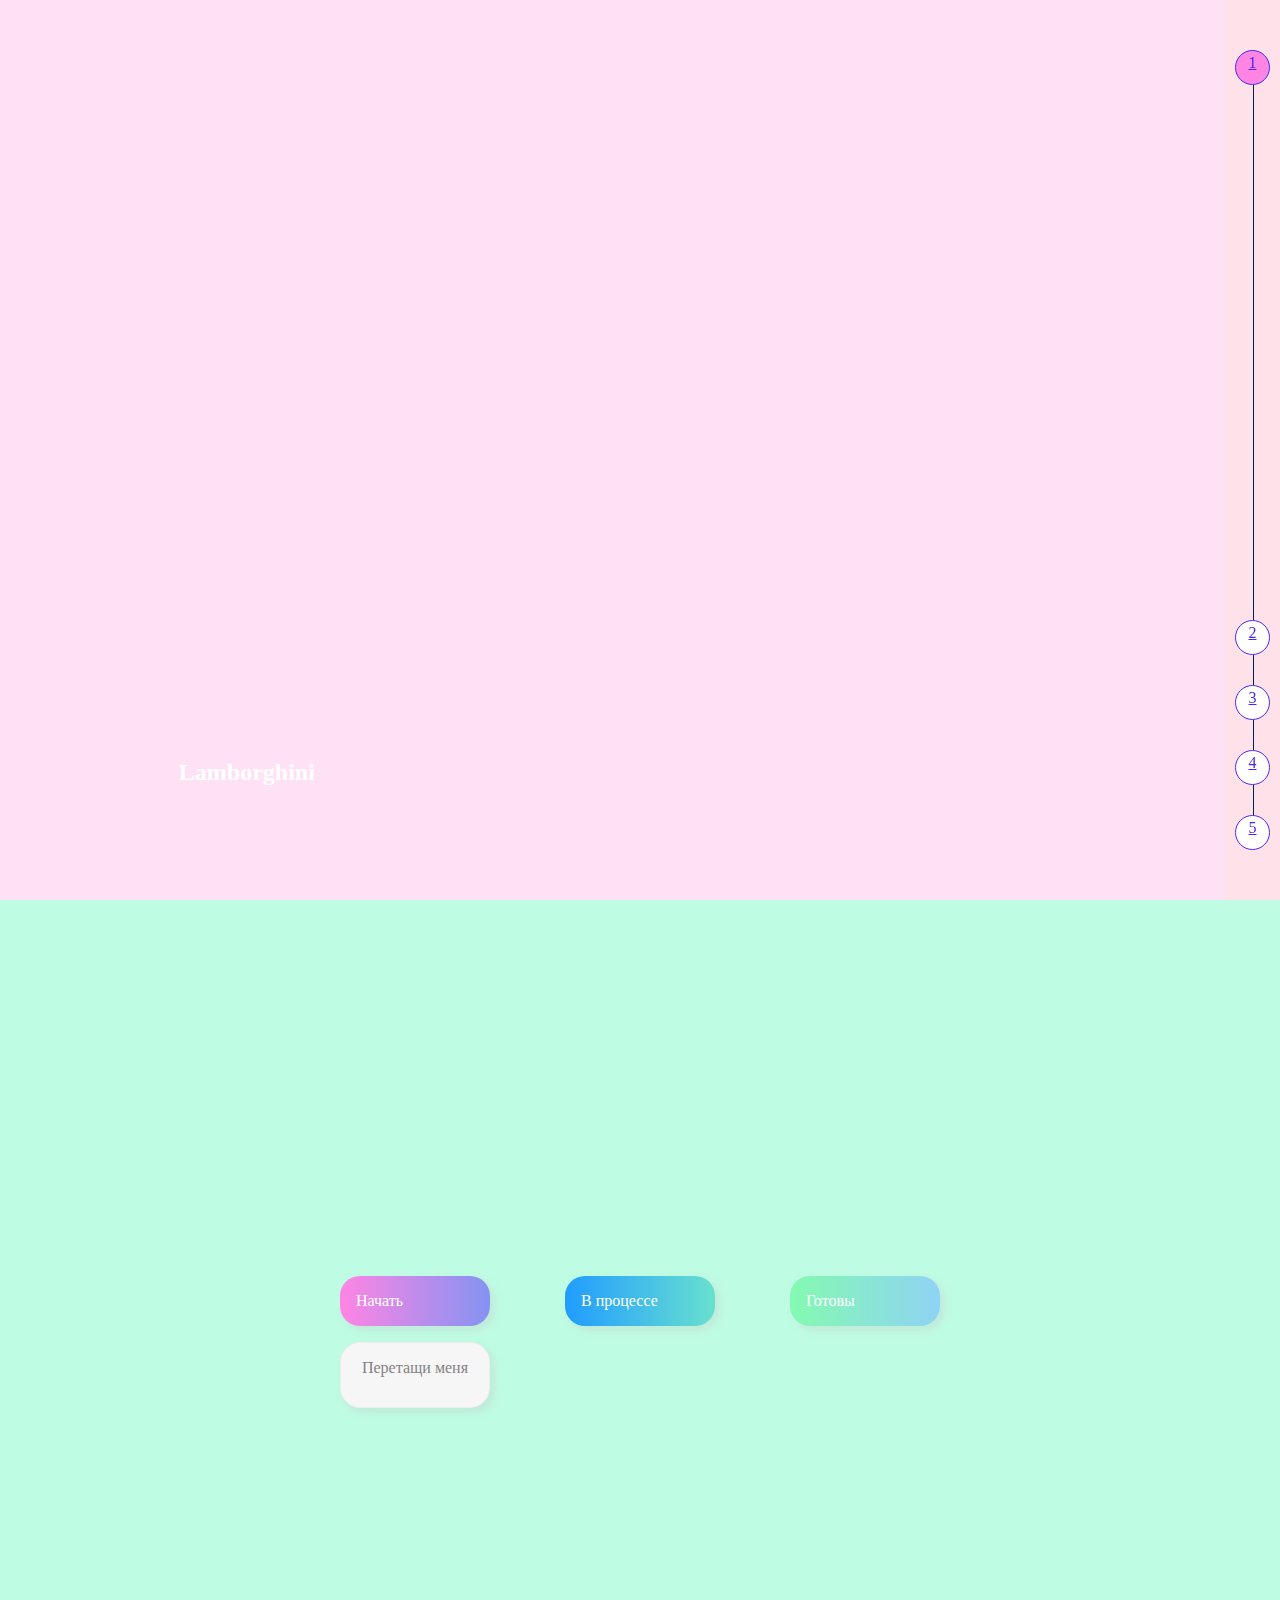
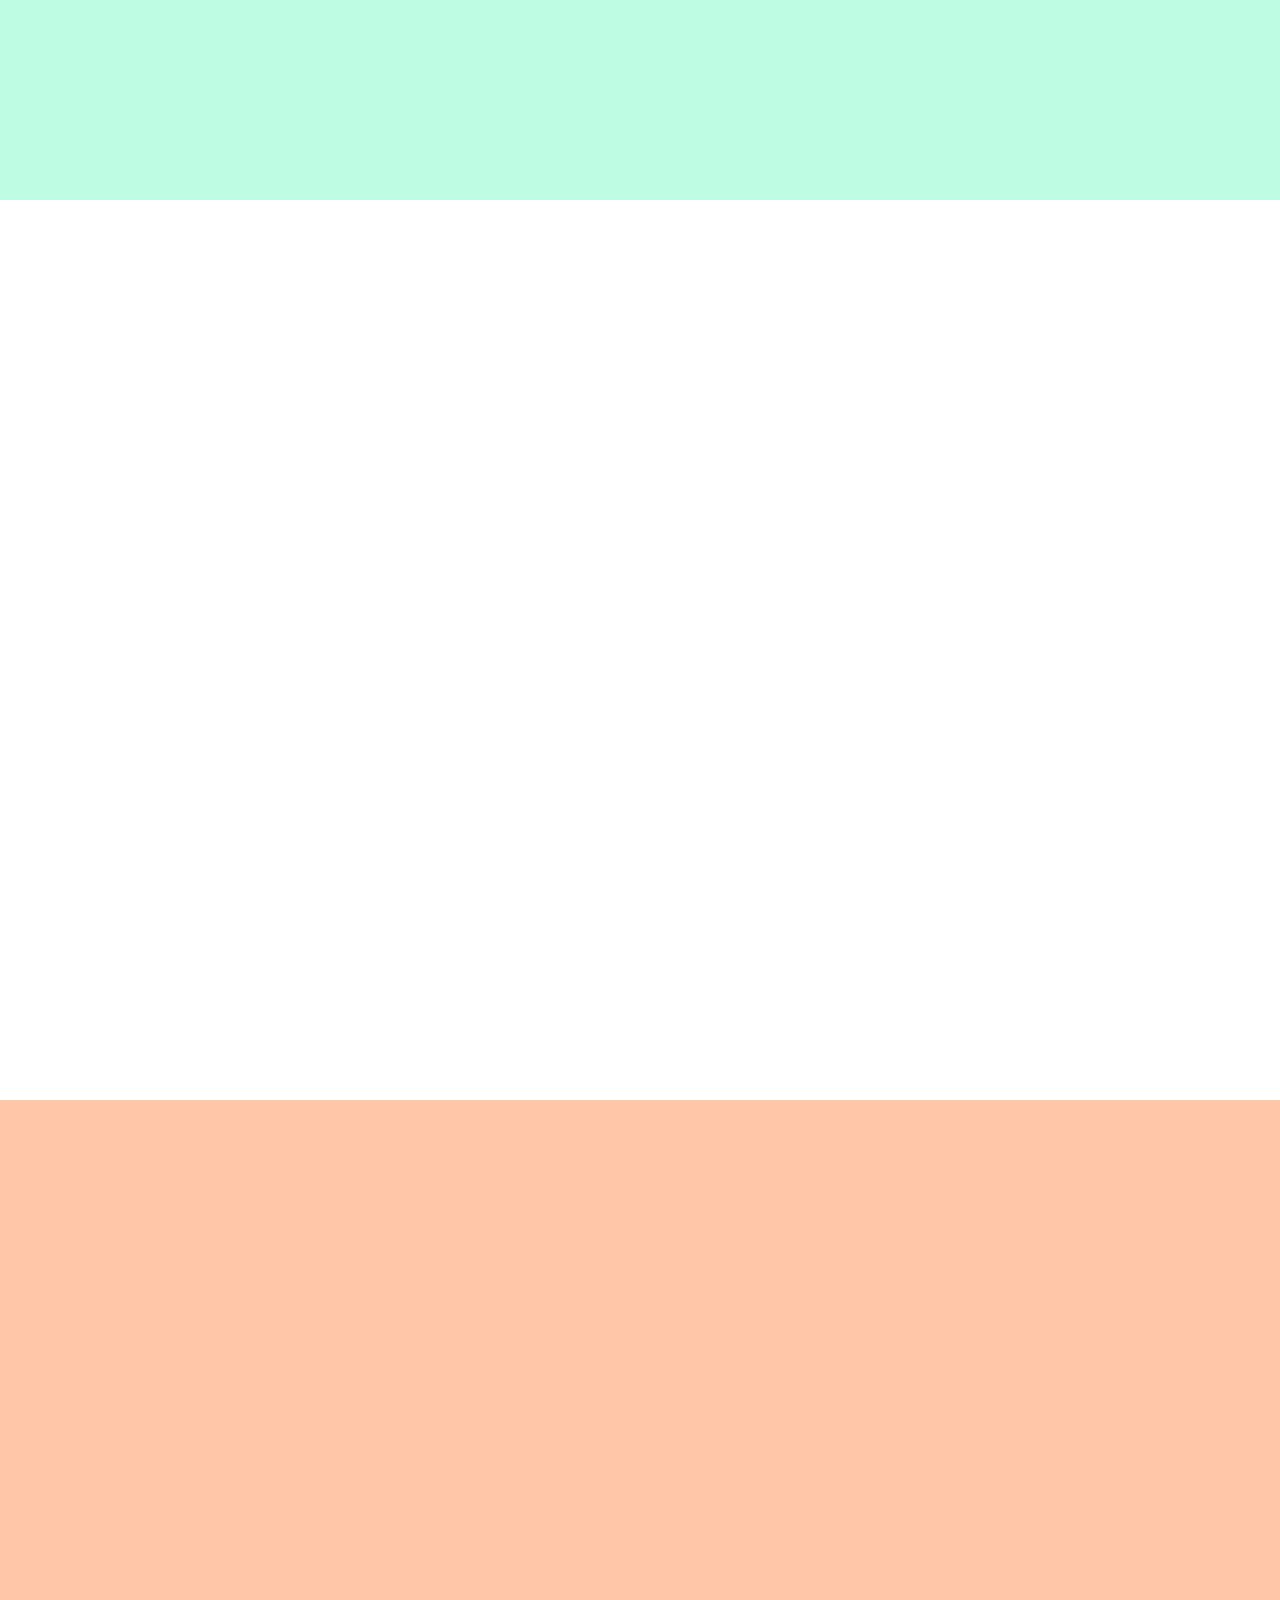
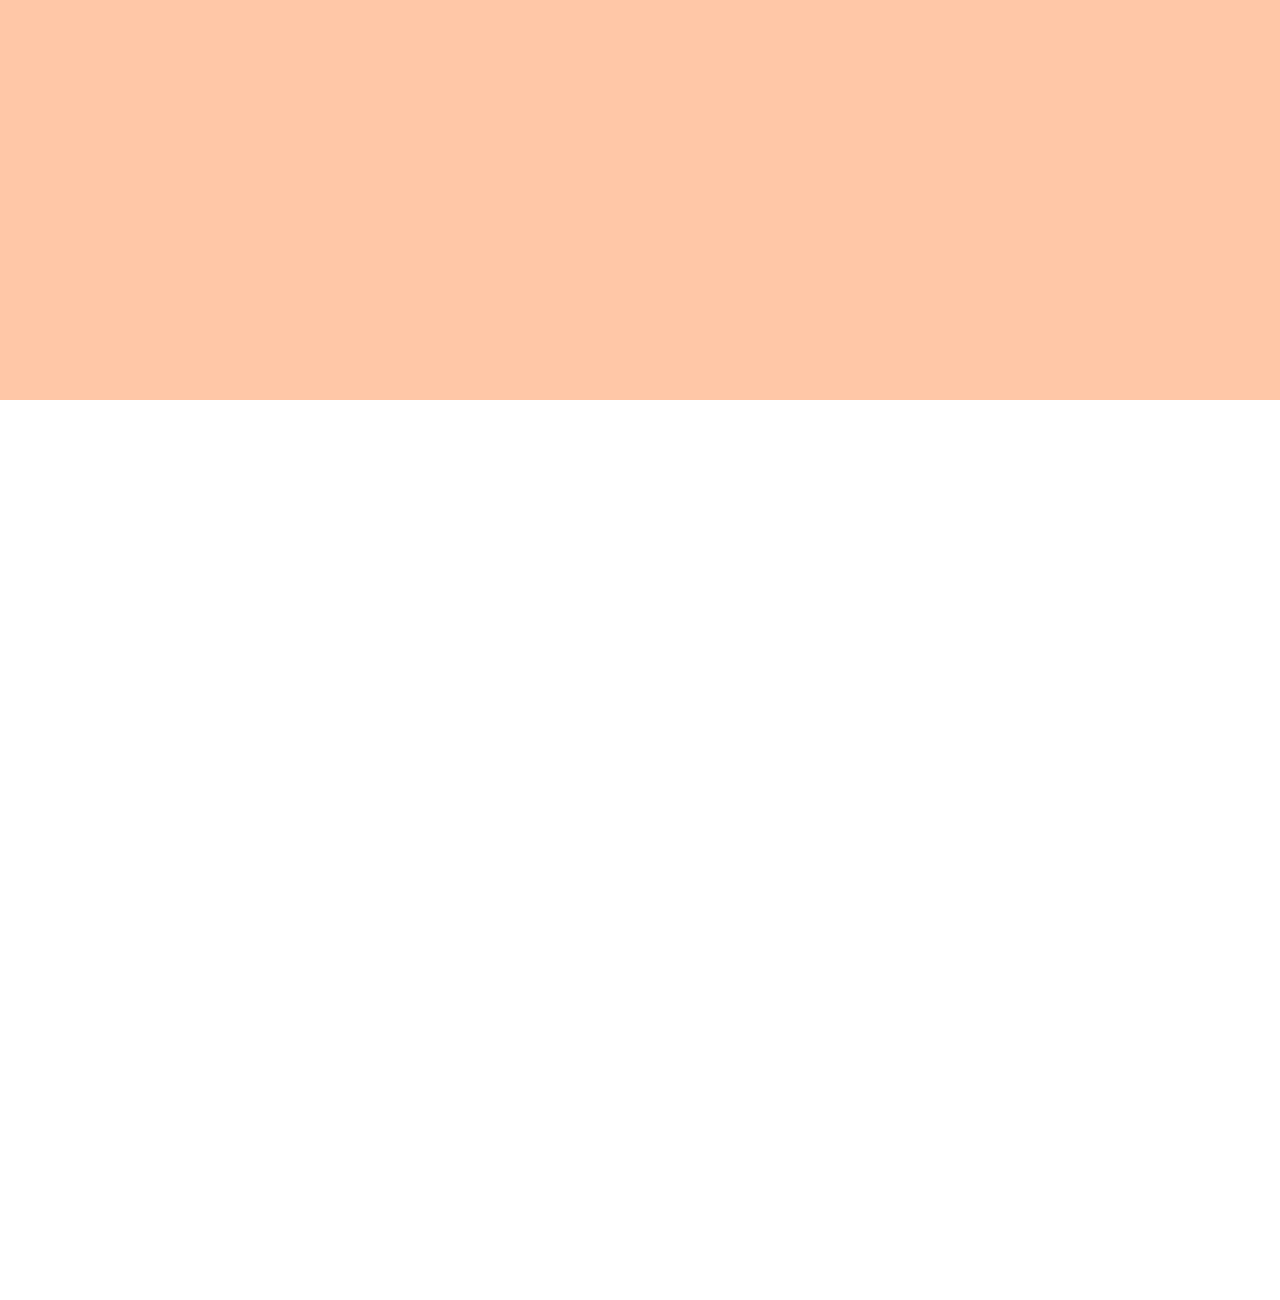
==== index.html @ 7d10bb73 "add new section" ====
<!DOCTYPE html>
<html lang="en">
<head>
    <meta charset="UTF-8">
    <meta http-equiv="X-UA-Compatible" content="IE=edge">
    <meta name="viewport" content="width=device-width, initial-scale=1.0">
    <link rel="stylesheet" href="./assets/css/main.min.css" />
    <title>Document</title>
</head>
<body>
    <main>
        <aside>
            <div class="dots-wrap">
            </div>
        </aside>
        <section data-name="Cards" class="section section--slides">
            <div class="slides">
                <div class="container">
                    <div class="slides-wrap">
                    <div class="slide"
                        style="background-image: url('https://images.unsplash.com/photo-1583121274602-3e2820c69888?ixid=MnwxMjA3fDB8MHxwaG90by1wYWdlfHx8fGVufDB8fHx8&ixlib=rb-1.2.1&auto=format&fit=crop&w=1650&q=80');">
                        <h3>Ferrari</h3>
                    </div>
                    <div class="slide active" style="
                        background-image: url('https://images.unsplash.com/photo-1573950940509-d924ee3fd345?ixlib=rb-1.2.1&ixid=MnwxMjA3fDB8MHxwaG90by1wYWdlfHx8fGVufDB8fHx8&auto=format&fit=crop&w=1696&q=80');
                    ">
                        <h3>Lamborghini</h3>
                    </div>
                    <div class="slide" style="
                        background-image: url('https://images.unsplash.com/photo-1492144534655-ae79c964c9d7?ixlib=rb-1.2.1&ixid=MnwxMjA3fDB8MHxwaG90by1wYWdlfHx8fGVufDB8fHx8&auto=format&fit=crop&w=1694&q=80');
                    ">
                        <h3>Camaro</h3>
                    </div>
                    <div class="slide" style="
                        background-image: url('https://images.unsplash.com/photo-1535732820275-9ffd998cac22?ixlib=rb-1.2.1&ixid=MnwxMjA3fDB8MHxwaG90by1wYWdlfHx8fGVufDB8fHx8&auto=format&fit=crop&w=1650&q=80');
                    ">
                        <h3>Aston</h3>
                    </div>
                    <div class="slide" style="
                        background-image: url('https://images.unsplash.com/photo-1554744512-d6c603f27c54?ixid=MnwxMjA3fDB8MHxwaG90by1wYWdlfHx8fGVufDB8fHx8&ixlib=rb-1.2.1&auto=format&fit=crop&w=1650&q=80');
                    ">
                        <h3>Tesla</h3>
                    </div>
                    </div> 
                </div>
            </div>
            
        </section>
        <section data-name="Drag & Drop" class="section section--drag-n-drop">
            <div class="container">
            <div>
                <div class="row">
                    <div class="col-header start">Начать</div>
                    <div class="col-header progress">В процессе</div>
                    <div class="col-header done">Готовы</div>
                </div>
        
                <div class="row">
                <div class="placeholder">
                    <div class="item" draggable="true">Перетащи меня</div>
                </div>
                <div class="placeholder"></div>
                <div class="placeholder"></div>
                </div>
                
            </div>
            </div>
        </section>
        <section data-name="Board Game" class="section section--board">
            <div class="container" id="board"></div>
        </section>
        <section data-name="Game 1" class="section section--game">

        </section>
        <section data-name="Game 2" class="section">

        </section>
    </main>
    <script src="./assets/js/main.js"></script>
</body>
</html>
---- assets/css/main.min.css ----
@import url("https://fonts.googleapis.com/css?family=Muli&display=swap");*,*::before,*::after{-webkit-box-sizing:border-box;box-sizing:border-box}ul[class],ol[class]{padding:0}body,h1,h2,h3,h4,p,ul[class],ol[class],li,figure,figcaption,blockquote,dl,dd{margin:0}body{min-height:100vh;scroll-behavior:smooth;text-rendering:optimizeSpeed;line-height:1.5}ul[class],ol[class]{list-style:none}a:not([class]){text-decoration-skip-ink:auto}img{max-width:100%;display:block}article>*+*{margin-top:1em}input,button,textarea,select{font:inherit}@media (prefers-reduced-motion: reduce){*{-webkit-animation-duration:0.01ms !important;animation-duration:0.01ms !important;-webkit-animation-iteration-count:1 !important;animation-iteration-count:1 !important;-webkit-transition-duration:0.01ms !important;transition-duration:0.01ms !important;scroll-behavior:auto !important}}aside{position:fixed;right:0;top:0;bottom:0;z-index:100;background-color:#ffe3e3a1}.dots-wrap{display:-webkit-box;display:-ms-flexbox;display:flex;-webkit-box-orient:vertical;-webkit-box-direction:normal;-ms-flex-direction:column;flex-direction:column;height:100%;padding:50px 10px;-webkit-transition:all 500ms ease;transition:all 500ms ease}.dots-wrap span{display:none;-webkit-transition:all 0.3s ease-in;transition:all 0.3s ease-in;position:absolute;left:45px}.dots-wrap:hover{min-width:200px}.dots-wrap:hover span{display:-webkit-box;display:-ms-flexbox;display:flex}.dot{-webkit-transition:all 500ms ease;transition:all 500ms ease;margin-bottom:30px;position:relative}.dot:after{content:"";position:absolute;height:calc(100% - 5px);width:1px;left:18px;background-color:#022057}.dot:last-child{margin-bottom:0;width:35px;height:35px;position:relative;display:-webkit-box;display:-ms-flexbox;display:flex;-webkit-box-align:end;-ms-flex-align:end;align-items:flex-end;-webkit-box-pack:center;-ms-flex-pack:center;justify-content:center}.dot:last-child:after{height:calc(100% - 35px);top:0}.dot.active{-webkit-box-flex:1;-ms-flex:1;flex:1}.dot.active a{background-color:#ff85e4}.dot:hover{cursor:pointer}.dot a{display:-webkit-box;display:-ms-flexbox;display:flex;-webkit-box-orient:vertical;-webkit-box-direction:normal;-ms-flex-direction:column;flex-direction:column;-webkit-box-align:center;-ms-flex-align:center;align-items:center;color:#4b26f3;width:35px;height:35px;background-color:#fff;border:1px solid #4b26f3;border-radius:50px}.slides{width:100%}.slides-wrap{width:100%;display:-webkit-box;display:-ms-flexbox;display:flex;padding:0 20px}.slide{height:80vh;border-radius:20px;margin:10px;cursor:pointer;color:#fff;-webkit-box-flex:1;-ms-flex:1;flex:1;background-size:cover;background-position:center;background-repeat:no-repeat;position:relative;-webkit-transition:all 500ms ease-in-out;transition:all 500ms ease-in-out}.slide h3{position:absolute;font-size:24px;bottom:20px;left:20px;margin:0;opacity:0}.slide.active{-webkit-box-flex:10;-ms-flex:10;flex:10}.slide.active h3{opacity:1;-webkit-transition:opacity 0.3s ease-in 0.4s;transition:opacity 0.3s ease-in 0.4s}.row{display:-webkit-box;display:-ms-flexbox;display:flex;width:600px;-webkit-box-pack:justify;-ms-flex-pack:justify;justify-content:space-between;margin-bottom:1rem}.col-header{width:150px;-webkit-box-shadow:4px 4px 9px rgba(198,198,198,0.36);box-shadow:4px 4px 9px rgba(198,198,198,0.36);border-radius:20px;padding:0.8rem 1rem;color:#fff}.item{width:150px;height:66px;border:1px solid #eee;-webkit-box-shadow:4px 4px 9px rgba(198,198,198,0.36);box-shadow:4px 4px 9px rgba(198,198,198,0.36);border-radius:20px;background:#f7f6f7;padding:0.8rem 1rem;color:#828282;text-align:center;cursor:-webkit-grab;cursor:grab}.item:active{cursor:-webkit-grabbing;cursor:grabbing}.placeholder{width:150px;height:66px}.start{background:-webkit-gradient(linear, left top, right top, from(#ff85e4), color-stop(179.25%, #229efd));background:linear-gradient(90deg, #ff85e4 0%, #229efd 179.25%)}.progress{background:-webkit-gradient(linear, left top, right top, from(#209cff), to(#68e0cf));background:linear-gradient(90deg, #209cff 0%, #68e0cf 100%)}.done{background:-webkit-gradient(linear, left top, right top, from(#84fab0), to(#8fd3f4));background:linear-gradient(90deg, #84fab0 0%, #8fd3f4 100%)}.item.active{border:2px solid #d6aeae}.hide{display:none}.hovered{border:1px dashed #111;border-radius:20px}html{height:100%;scroll-behavior:smooth;scroll-snap-type:y mandatory;-ms-scroll-snap-type:mandatory}body{position:relative;padding:0;margin:0;min-width:320px}.container{max-width:95%;margin:auto}.section{display:-webkit-box;display:-ms-flexbox;display:flex;-webkit-box-align:center;-ms-flex-align:center;align-items:center;-webkit-box-pack:center;-ms-flex-pack:center;justify-content:center;scroll-snap-align:start;scroll-snap-stop:always;width:100%;height:100vh}.section--slides{background-color:rgba(255,179,230,0.39)}.section--drag-n-drop{background-color:rgba(110,248,195,0.445)}.section--slider{background-color:rgba(230,147,255,0.432)}.section--game{background-color:rgba(255,161,107,0.596)}
/*# sourceMappingURL=main.min.css.map */
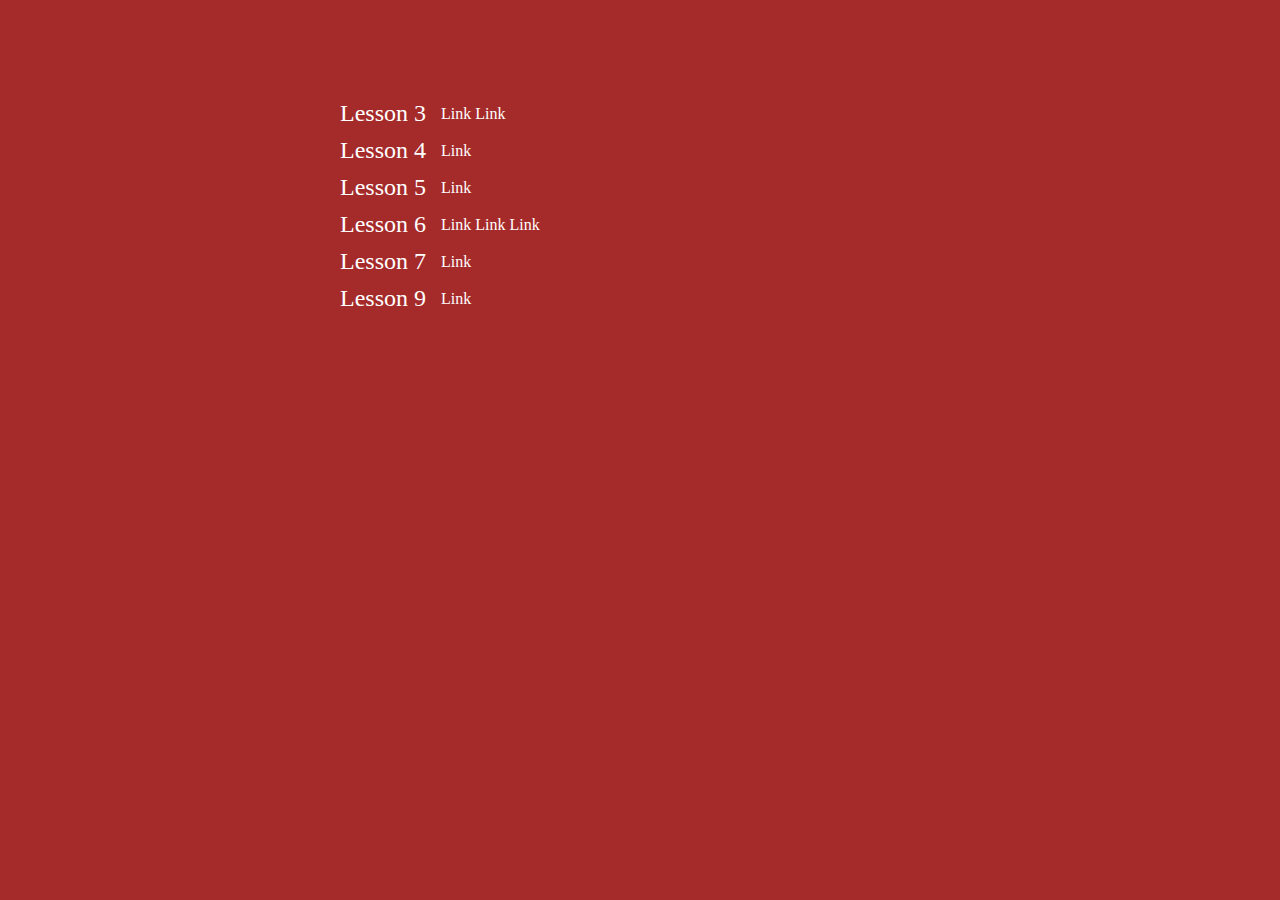
==== commit a25ac54d: "add main navigation" ====
--- a/index.html
+++ b/index.html
@@ -1,81 +1,58 @@
 <!DOCTYPE html>
 <html lang="en">
+
 <head>
     <meta charset="UTF-8">
     <meta http-equiv="X-UA-Compatible" content="IE=edge">
     <meta name="viewport" content="width=device-width, initial-scale=1.0">
-    <link rel="stylesheet" href="./assets/css/main.min.css" />
-    <title>Document</title>
+    <title>Homeworks</title>
+    <link rel="stylesheet" href="/styles.css">
 </head>
+
 <body>
     <main>
-        <aside>
-            <div class="dots-wrap">
-            </div>
-        </aside>
-        <section data-name="Cards" class="section section--slides">
-            <div class="slides">
-                <div class="container">
-                    <div class="slides-wrap">
-                    <div class="slide"
-                        style="background-image: url('https://images.unsplash.com/photo-1583121274602-3e2820c69888?ixid=MnwxMjA3fDB8MHxwaG90by1wYWdlfHx8fGVufDB8fHx8&ixlib=rb-1.2.1&auto=format&fit=crop&w=1650&q=80');">
-                        <h3>Ferrari</h3>
-                    </div>
-                    <div class="slide active" style="
-                        background-image: url('https://images.unsplash.com/photo-1573950940509-d924ee3fd345?ixlib=rb-1.2.1&ixid=MnwxMjA3fDB8MHxwaG90by1wYWdlfHx8fGVufDB8fHx8&auto=format&fit=crop&w=1696&q=80');
-                    ">
-                        <h3>Lamborghini</h3>
-                    </div>
-                    <div class="slide" style="
-                        background-image: url('https://images.unsplash.com/photo-1492144534655-ae79c964c9d7?ixlib=rb-1.2.1&ixid=MnwxMjA3fDB8MHxwaG90by1wYWdlfHx8fGVufDB8fHx8&auto=format&fit=crop&w=1694&q=80');
-                    ">
-                        <h3>Camaro</h3>
-                    </div>
-                    <div class="slide" style="
-                        background-image: url('https://images.unsplash.com/photo-1535732820275-9ffd998cac22?ixlib=rb-1.2.1&ixid=MnwxMjA3fDB8MHxwaG90by1wYWdlfHx8fGVufDB8fHx8&auto=format&fit=crop&w=1650&q=80');
-                    ">
-                        <h3>Aston</h3>
-                    </div>
-                    <div class="slide" style="
-                        background-image: url('https://images.unsplash.com/photo-1554744512-d6c603f27c54?ixid=MnwxMjA3fDB8MHxwaG90by1wYWdlfHx8fGVufDB8fHx8&ixlib=rb-1.2.1&auto=format&fit=crop&w=1650&q=80');
-                    ">
-                        <h3>Tesla</h3>
-                    </div>
-                    </div> 
+        <div class="lesson-wrap">
+            <div class="lesson">
+                <div class="lesson-name">Lesson 3</div>
+                <div class="lesson-link">
+                    <a href="./FL18_HW3/homework/task1.html">Link</a>
+                    <a href="./FL18_HW3/homework/task2.html">Link</a>
                 </div>
             </div>
-            
-        </section>
-        <section data-name="Drag & Drop" class="section section--drag-n-drop">
-            <div class="container">
-            <div>
-                <div class="row">
-                    <div class="col-header start">Начать</div>
-                    <div class="col-header progress">В процессе</div>
-                    <div class="col-header done">Готовы</div>
+            <div class="lesson">
+                <div class="lesson-name">Lesson 4</div>
+                <div class="lesson-link">
+                    <a href="./FL18_HW4/homework/index.html">Link</a>
                 </div>
-        
-                <div class="row">
-                <div class="placeholder">
-                    <div class="item" draggable="true">Перетащи меня</div>
+            </div>
+            <div class="lesson">
+                <div class="lesson-name">Lesson 5</div>
+                <div class="lesson-link">
+                    <a href="./FL18_HW5/homework/index.html">Link</a>
                 </div>
-                <div class="placeholder"></div>
-                <div class="placeholder"></div>
+            </div>
+            <div class="lesson">
+                <div class="lesson-name">Lesson 6</div>
+                <div class="lesson-link">
+                    <a href="./FL18_HW6/homework/page_1.html">Link</a>
+                    <a href="./FL18_HW6/homework/page_2.html">Link</a>
+                    <a href="./FL18_HW6/homework/page_3.html">Link</a>
                 </div>
-                
             </div>
+            <div class="lesson">
+                <div class="lesson-name">Lesson 7</div>
+                <div class="lesson-link">
+                    <a href="./FL18_HW7/homework/index.html">Link</a>
+                </div>
             </div>
-        </section>
-        <section data-name="Board Game" class="section section--board">
-            <div class="container" id="board"></div>
-        </section>
-        <section data-name="Game 1" class="section section--game">
+            <div class="lesson">
+                <div class="lesson-name">Lesson 9</div>
+                <div class="lesson-link">
+                    <a href="./FL18_HW9/homework/index.html">Link</a>
+                </div>
+            </div>
+        </div>
+    </main>
+</body>
 
-        </section>
-        <section data-name="Game 2" class="section">
-
-        </section>
-    </main>
-    <script src="./assets/js/main.js"></script>
-</body>
 </html>--- a/styles.css
+++ b/styles.css
@@ -0,0 +1,37 @@
+* {
+    padding: 0;
+    margin: 0;
+}
+
+body {
+    box-sizing: border-box;
+    background-color: brown;
+    font-family: "Menlo";
+    color: #fff;
+}
+
+.lesson-wrap {
+    max-width: 600px;
+    width: 100%;
+    margin: 100px auto 0;
+}
+
+.lesson {
+    display: flex;
+    align-items: center;
+    margin-bottom: 10px;
+}
+
+.lesson-name {
+    font-size: 24px;
+    margin-right: 15px;
+}
+
+.lesson-link a {
+    color: #fff;
+    text-decoration: none;
+}
+
+.lesson-link:hover {
+    cursor: pointer;
+}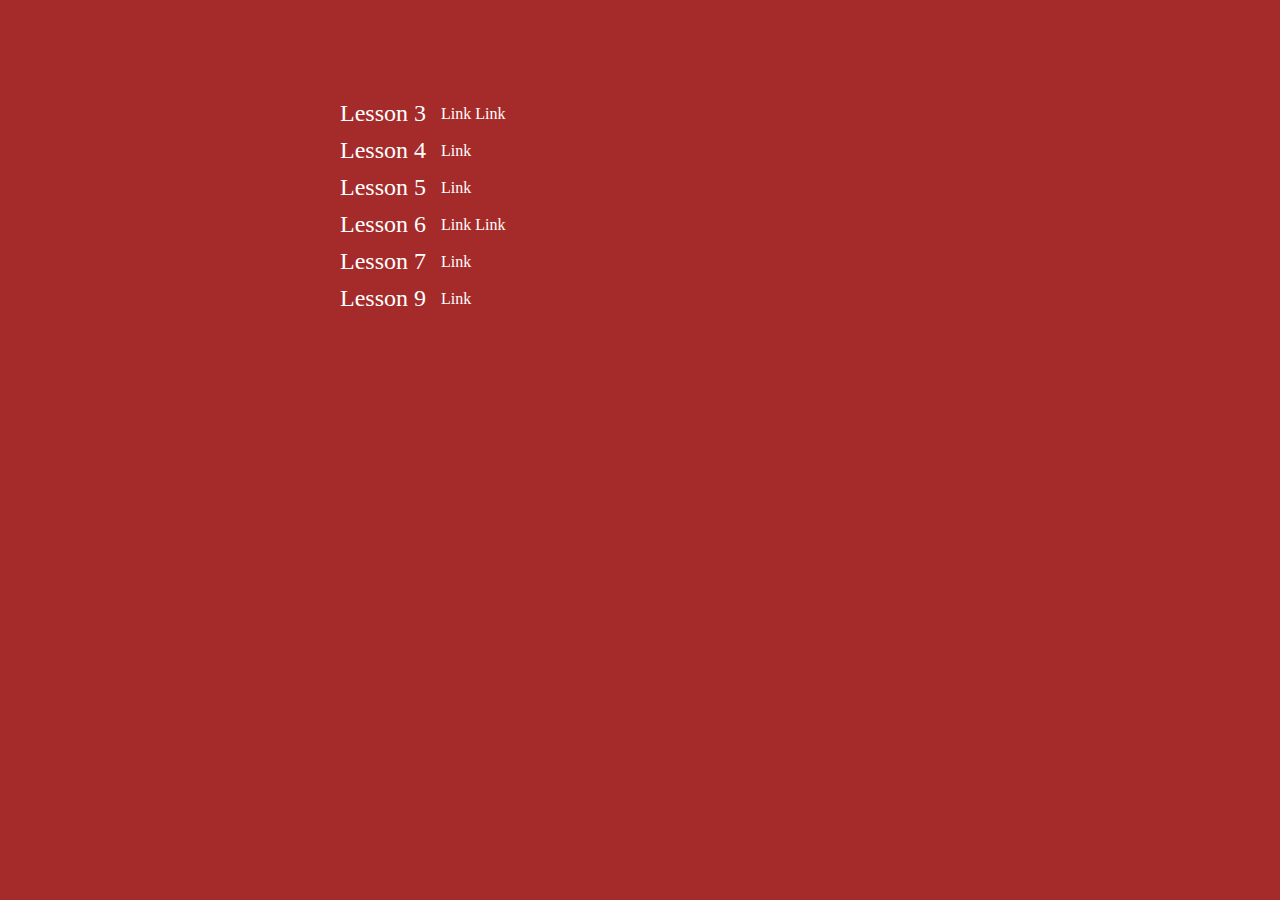
==== commit ea595126: "Merge branch 'main' of https://github.com/kriss-tinkaa/EPAM-frontend-course" ====
--- a/index.html
+++ b/index.html
@@ -6,14 +6,13 @@
     <meta http-equiv="X-UA-Compatible" content="IE=edge">
     <meta name="viewport" content="width=device-width, initial-scale=1.0">
     <title>Homeworks</title>
-    <link rel="stylesheet" href="/styles.css">
+    <link rel="stylesheet" href="./styles.css">
 </head>
-
 <body>
     <main>
         <div class="lesson-wrap">
             <div class="lesson">
-                <div class="lesson-name">Lesson 3</div>
+                <div class="lesson-name" data-tooltip="эта подсказка длиннее, чем элемент">Lesson 3</div>
                 <div class="lesson-link">
                     <a href="./FL18_HW3/homework/task1.html">Link</a>
                     <a href="./FL18_HW3/homework/task2.html">Link</a>
@@ -32,11 +31,10 @@
                 </div>
             </div>
             <div class="lesson">
-                <div class="lesson-name">Lesson 6</div>
+                <div class="lesson-name" data-tooltip="pipe function">Lesson 6</div>
                 <div class="lesson-link">
-                    <a href="./FL18_HW6/homework/page_1.html">Link</a>
-                    <a href="./FL18_HW6/homework/page_2.html">Link</a>
-                    <a href="./FL18_HW6/homework/page_3.html">Link</a>
+                    <a href="./FL18_HW6/homework/index.html">Link</a>
+                    <a href="./FL18_HW6/homework/pipe.html">Link</a>
                 </div>
             </div>
             <div class="lesson">
@@ -55,4 +53,4 @@
     </main>
 </body>
 
-</html>+</html>
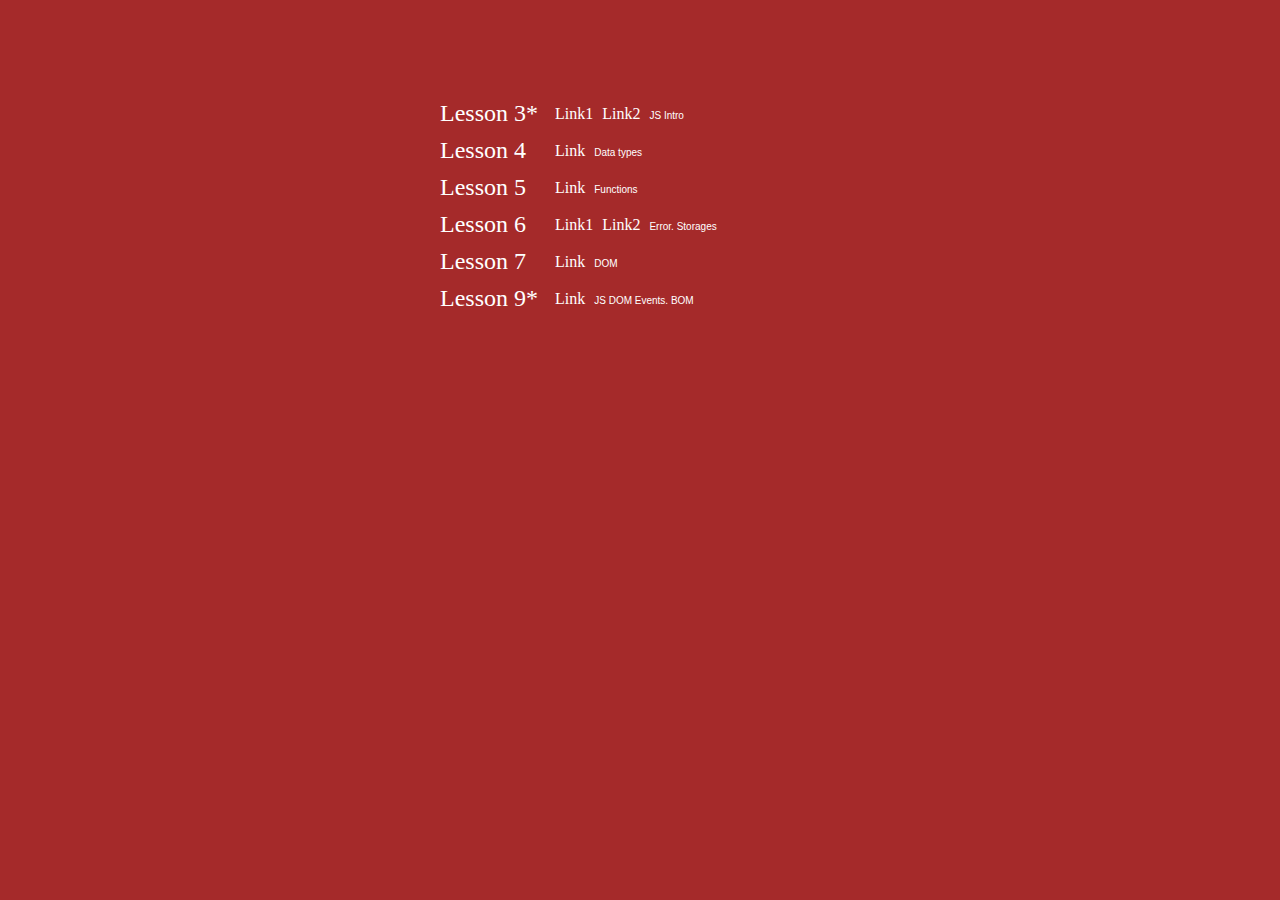
==== commit 6245296b: "added title for lessons" ====
--- a/index.html
+++ b/index.html
@@ -8,49 +8,56 @@
     <title>Homeworks</title>
     <link rel="stylesheet" href="./styles.css">
 </head>
+
 <body>
     <main>
         <div class="lesson-wrap">
             <div class="lesson">
-                <div class="lesson-name" data-tooltip="эта подсказка длиннее, чем элемент">Lesson 3</div>
+                <div class="lesson-name" data-tooltip="эта подсказка длиннее, чем элемент">Lesson 3*</div>
                 <div class="lesson-link">
-                    <a href="./FL18_HW3/homework/task1.html">Link</a>
-                    <a href="./FL18_HW3/homework/task2.html">Link</a>
+                    <a href="./FL18_HW3/homework/task1.html">Link1</a>
+                    <a href="./FL18_HW3/homework/task2.html">Link2</a>
+                    <span>JS Intro</span>
                 </div>
             </div>
             <div class="lesson">
                 <div class="lesson-name">Lesson 4</div>
                 <div class="lesson-link">
                     <a href="./FL18_HW4/homework/index.html">Link</a>
+                    <span>Data types</span>
                 </div>
             </div>
             <div class="lesson">
                 <div class="lesson-name">Lesson 5</div>
                 <div class="lesson-link">
                     <a href="./FL18_HW5/homework/index.html">Link</a>
+                    <span>Functions</span>
                 </div>
             </div>
             <div class="lesson">
                 <div class="lesson-name" data-tooltip="pipe function">Lesson 6</div>
                 <div class="lesson-link">
-                    <a href="./FL18_HW6/homework/index.html">Link</a>
-                    <a href="./FL18_HW6/homework/pipe.html">Link</a>
+                    <a href="./FL18_HW6/homework/index.html">Link1</a>
+                    <a href="./FL18_HW6/homework/pipe.html">Link2</a>
+                    <span>Error. Storages</span>
                 </div>
             </div>
             <div class="lesson">
                 <div class="lesson-name">Lesson 7</div>
                 <div class="lesson-link">
                     <a href="./FL18_HW7/homework/index.html">Link</a>
+                    <span>DOM</span>
                 </div>
             </div>
             <div class="lesson">
-                <div class="lesson-name">Lesson 9</div>
+                <div class="lesson-name">Lesson 9*</div>
                 <div class="lesson-link">
                     <a href="./FL18_HW9/homework/index.html">Link</a>
+                    <span>JS DOM Events. BOM</span>
                 </div>
             </div>
         </div>
     </main>
 </body>
 
-</html>
+</html>--- a/styles.css
+++ b/styles.css
@@ -11,7 +11,7 @@
 }
 
 .lesson-wrap {
-    max-width: 600px;
+    max-width: 400px;
     width: 100%;
     margin: 100px auto 0;
 }
@@ -25,11 +25,18 @@
 .lesson-name {
     font-size: 24px;
     margin-right: 15px;
+    width: 25%;
 }
 
 .lesson-link a {
     color: #fff;
     text-decoration: none;
+    padding-right: 5px;
+}
+
+.lesson-link span {
+    font-size: 10px;
+    font-family: 'OPEN SANS', sans-serif;
 }
 
 .lesson-link:hover {
